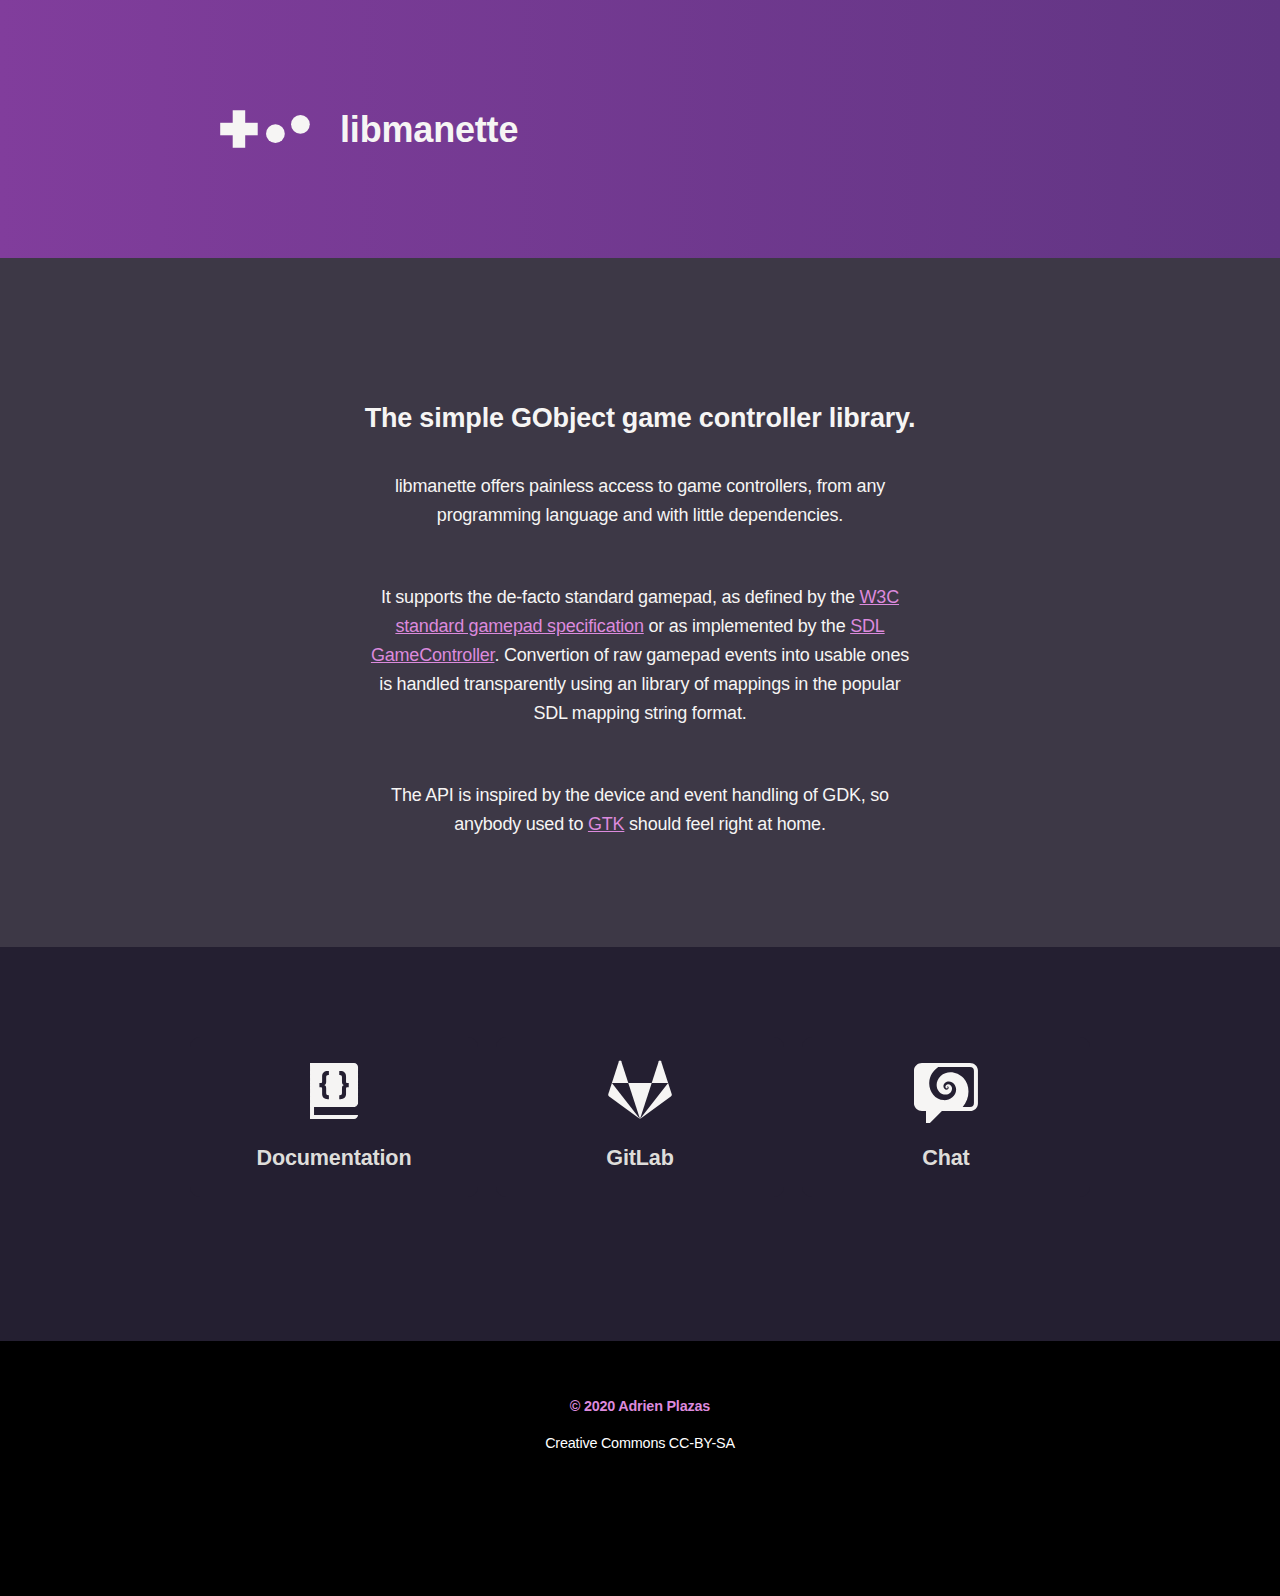
==== index.html @ 0e797e8c "Initial version of the site" ====
<!DOCTYPE html>
<html>

<head>
  <meta name="viewport" content="width=device-width, initial-scale=1.0">

  <!-- Meta -->
  <title>libmanette</title>
  <meta name="title" content="libmanette">
  <meta itemprop="name" content="libmanette">
  <meta name="description" content="The simple GObject game controller library.">
  <meta itemprop="description" content="The simple GObject game controller library.">

  <!-- Twitter -->
  <meta property="twitter:title" content="libmanette">
  <meta property="twitter:description" content="The simple GObject game controller library.">

  <!-- Open Graph -->
  <meta property="og:title" content="libmanette">
  <meta property="og:description" content="The simple GObject game controller library.">

  <link rel="stylesheet" href="style.css">
</head>

<body>
  <header>
    <div class="container">
      <h1 id="logo">
        <svg width="48" height="48" version="1.1" viewBox="0 0 12.7 12.7" xmlns="http://www.w3.org/2000/svg">
          <g transform="translate(-27.517 -256.78)">
            <rect x="29.766" y="260.75" width="1.5875" height="4.7625"/>
            <rect transform="rotate(90)" x="262.34" y="-32.941" width="1.5875" height="4.7625"/>
            <circle cx="35.19" cy="263.73" r="1.1906"/>
            <circle cx="38.365" cy="262.54" r="1.1906"/>
          </g>
        </svg>
        libmanette
      </h1>
    </div>
  </header>

  <div class="description-row">
    <div class="container">
      <h2>The simple GObject game controller library.</h2>

      <p class="small-print">
        libmanette offers painless access to game controllers, from any
        programming language and with little dependencies.
      </p>

      <p class="small-print">
        It supports the de-facto standard gamepad, as defined by the
        <a href="https://www.w3.org/TR/gamepad/">W3C standard gamepad specification</a>
        or as implemented by the
        <a href="https://wiki.libsdl.org/CategoryGameController">SDL GameController</a>.
        Convertion of raw gamepad events into usable ones is handled
        transparently using an library of mappings in the popular SDL mapping
        string format.
      </p>

      <p class="small-print">
        The API is inspired by the device and event handling of GDK, so anybody
        used to <a href="https://gtk.org/">GTK</a> should feel right at home.
      </p>
    </div>
  </div>

  <div class="urllist-row">
    <div class="container">
      <ul class="urllist">
        <li>
          <a href="doc/master/">
            <svg width="16" height="16" version="1.1" viewBox="0 0 16 16" xmlns="http://www.w3.org/2000/svg">
              <g transform="translate(-83 -175)">
                <path d="m85.007 175.98v14h11c0.51254 0 1-0.53386 1-1h-11v-2h10c0.57495 0 1-0.60225 1-1v-9c0-0.48814-0.44713-1-1-1zm4.4492 2h0.26562v1.0117h-0.12695c-0.36996 0-0.55078 0.20372-0.55078 0.55859v1.1172c0 0.52098-0.15854 0.74-0.50586 0.8457 0.34732 0.10571 0.50586 0.32472 0.50586 0.84571v1.1445c0 0.35486 0.18082 0.55859 0.55078 0.55859h0.12695v0.98438h-0.26562c-0.94381 0-1.4277-0.48327-1.4277-1.3516v-1.3066c0-0.24162-0.12817-0.35427-0.33203-0.35351l-0.34179-2e-3v-1.0059h0.34179c0.20386 1.6e-4 0.33203-0.11385 0.33203-0.35546v-1.3398c0-0.86831 0.48393-1.3516 1.4277-1.3516zm2.8594 0h0.26563c0.94381 0 1.4277 0.48325 1.4277 1.3516v1.3398c0 0.24161 0.12817 0.35562 0.33203 0.35546h0.3418v1.0059l-0.3418 2e-3c-0.20386-7.6e-4 -0.33203 0.1119-0.33203 0.35352v1.3066c0 0.8683-0.48392 1.3516-1.4277 1.3516h-0.26563v-0.98437h0.12696c0.36996 0 0.55078-0.20373 0.55078-0.55859v-1.1445c0-0.52099 0.15854-0.74 0.50586-0.84571-0.34732-0.1057-0.50586-0.32472-0.50586-0.8457v-1.1172c0-0.35487-0.18082-0.55859-0.55078-0.55859h-0.12696z" enable-background="new" fill-opacity=".99608" style="paint-order:normal"/>
              </g>
            </svg>
            Documentation
          </a>
        </li>

        <li>
          <a href="https://gitlab.gnome.org/GNOME/libmanette/">
            <svg width="16" height="16" version="1.1" viewBox="0 0 16 16" xmlns="http://www.w3.org/2000/svg">
              <path id="path50_2_" class="st3" d="m8 15 2.9292-9.0101h-5.8541z"/><path id="path66_6_" class="st4" d="m0.97224 5.99-0.892 2.7374c-0.080719 0.24856 0.0064518 0.52293 0.2195 0.67787l7.7003 5.5948z"/><path id="path74_2_" class="st3" d="m0.97224 5.99h4.1028l-1.7657-5.4263c-0.090373-0.27762-0.48422-0.27762-0.57784 0z"/><path id="path82_6_" class="st4" d="m15.032 5.99 0.8888 2.7374c0.08072 0.24856-0.0065 0.52293-0.2195 0.67787l-7.7013 5.5948z"/><path id="path86_2_" class="st3" d="m15.032 5.99h-4.1028l1.7625-5.4263c0.09037-0.27762 0.48422-0.27762 0.57784 0z"/>
            </svg>
            GitLab
          </a>
        </li>

        <li>
          <a href="https://matrix.to/#/#gnome-games:gnome.org">
            <svg width="16" height="16" version="1.1" viewBox="0 0 16 16" xmlns="http://www.w3.org/2000/svg">
              <path d="M1.984 1c-1.109 0-2 .848-2 1.902v8.196c0 1.054.891 1.902 2 1.902H3v3h.984l3-3h7c1.106 0 2-.848 2-1.902V2.902c0-1.054-.894-1.902-2-1.902zm4.079 1h7.921a1 1 0 011 1v8a1 1 0 01-1 1h-1.812c1.707-2.035 2.066-5.145.2-7.234-1.43-1.598-4.04-2.079-5.704-.547-1.106 1.015-1.434 2.855-.336 4.008.707.742 1.973.957 2.75.191.48-.477.621-1.32.098-1.824-.309-.301-.856-.383-1.168-.04-.18.192-.227.528-.012.716.117.097.313.12.418-.008.047-.063.062-.172-.012-.227-.035-.023-.09-.027-.113.012-.008.016-.008.039.012.05.008.005.027-.003.02-.003v-.008c-.012-.004 0-.004 0-.008.003 0 .015.008.015.012.004.02-.016.035-.031.043-.047.008-.079-.035-.09-.074-.016-.09.07-.157.152-.168.164-.02.29.14.3.293.02.28-.25.488-.51.5-.466.02-.79-.426-.802-.86-.011-.722.684-1.222 1.364-1.219 1.09.004 1.836 1.051 1.808 2.079-.039 1.59-1.574 2.66-3.078 2.597-2.254-.094-3.762-2.277-3.64-4.418.09-1.648.988-2.988 2.25-3.863zm0 0"/>
            </svg>
            Chat
          </a>
        </li>
      </ul>
    </div>
  </div>

  <footer>
    <div class="container">
      <a href="http://adrienplazas.com/">&copy; 2020 Adrien Plazas</a>

      <p>Creative Commons CC-BY-SA</p>
    </div>
  </footer>

</body>

</html>
---- style.css ----
/* RESET & TYPOGRAPHY */
:root {
  --blue1: rgb(153,193,241);
  --blue2: rgb(98,160,234);
  --blue3: rgb(53,132,228);
  --blue4: rgb(28,113,216);
  --blue5: rgb(26,95,180);
  --green1: rgb(143,240,164);
  --green2: rgb(87,227,137);
  --green3: rgb(51,209,122);
  --green4: rgb(46,194,126);
  --green5: rgb(38,162,105);
  --yellow1: rgb(249,240,107);
  --yellow2: rgb(248,228,92);
  --yellow3: rgb(246,211,45);
  --yellow4: rgb(245,194,17);
  --yellow5: rgb(229,165,10);
  --orange1: rgb(255,190,111);
  --orange2: rgb(255,163,72);
  --orange3: rgb(255,120,0);
  --orange4: rgb(230,97,0);
  --orange5: rgb(198,70,0);
  --red1: rgb(246,97,81);
  --red2: rgb(237,51,59);
  --red3: rgb(224,27,36);
  --red4: rgb(192,28,40);
  --red5: rgb(165,29,45);
  --purple1: rgb(220,138,221);
  --purple2: rgb(192,97,203);
  --purple3: rgb(145,65,172);
  --purple4: rgb(129,61,156);
  --purple5: rgb(97,53,131);
  --brown1: rgb(205,171,143);
  --brown2: rgb(181,131,90);
  --brown3: rgb(152,106,68);
  --brown4: rgb(134,94,60);
  --brown5: rgb(99,69,44);
  --light1: rgb(255,255,255);
  --light2: rgb(246,245,244);
  --light3: rgb(222,221,218);
  --light4: rgb(192,191,188);
  --light5: rgb(154,153,150);
  --dark1: rgb(119,118,123);
  --dark2: rgb(94,92,100);
  --dark3: rgb(61,56,70);
  --dark4: rgb(36,31,49);
  --dark5: rgb(0,0,0);
  --text: #f6f5f4;
}
* {
  -moz-box-sizing: border-box;
  -webkit-box-sizing: border-box;
  box-sizing: border-box;
}
html, body {
  margin: 0;
  padding: 0;
  font-size: 16px;
  font-family: "Cantarell", -apple-system, BlinkMacSystemFont, "Helvetica", sans-serif;
  font-weight: 400;
  line-height: 1.6;
  letter-spacing: -0.01em;
  word-spacing: -0.01em;
}
@media (min-width: 700px) {
  html, body {
    font-size: 18px;
  }
}
body {
  color: var(--text);
  background: linear-gradient(90deg, var(--purple4) 0%, var(--purple5) 100%);
}
svg {
  fill: var(--text);
}
h1, h2, h3, h4, h5, h6 {
  margin: 0 0 3rem;
  font-weight: 800;
  line-height: 1.25;
}
a {
  color: var(--purple1);
}

/* LAYOUT */
.container {
  width: 85%;
  margin: 0 auto;
  max-width: 900px;
}

.small-print {
  font-size: 1em;
  text-align: center;
  max-width: 30em;
  margin: 1.5rem auto 3rem;
}

/* HEADER */
header {
  padding: 3rem 0;
  text-align: center;
}

header h1 {
  margin: 0;
  display: flex;
  align-items: center;
  color: var(--light2);
}

header h1 svg {
  margin: 25px;
  height: 100px;
  width: auto;
  fill: var(--light2);
}

/* CONTENT */
.container h2 {
  text-align: center;
  margin: 5rem 0 2rem;
}

.description-row {
  background-color: var(--dark3);
  overflow: hidden;
  padding: 3rem 0;
}

.urllist-row {
  background-color: var(--dark4);
  color: var(--light2);
  overflow: hidden;
}

ul.urllist {
  display: grid;
  grid-template-columns: repeat(auto-fit, minmax(200px, 1fr));
  width: 100%;
  margin: 5rem 0 8rem; padding: 0;
  gap: 1rem;
}

ul.urllist li, ul.textlist li {
  background-color: var(--dark4);
  display: block;
  transition: all 200ms ease-in-out;
  border-radius: 10px;
}

ul.urllist li:hover, ul.textlist li:hover { background-color: var(--dark3); }
ul.urllist li:active, ul.textlist li:active { background-color: var(--dark5); }
ul.urllist li:hover svg,
ul.textlist li:hover img { transform: scale(1.3); transition: transform 300ms ease-in-out; }

ul.urllist li a {
  display: flex;
  text-decoration: none;
  color: var(--light3);
  font-weight: bold;
  font-size: 1.2rem;
  flex-direction: column;
  justify-content: center;
  align-items: center;
  width: 100%;
  text-align: left;
  padding: 1em;
}

ul.urllist svg {
  display: block;
  width: 64px;
  height: auto;
  margin-bottom: 1rem;
  transition: transform 600ms ease-in-out;
}

/* FOOTER */
footer {
  font-size: 80%;
  background-color: var(--dark5);
  color: white;
  padding: 3rem 3rem 7rem;
  text-align: center;
}

footer a {
  text-decoration: none;
  font-weight: bold;
}
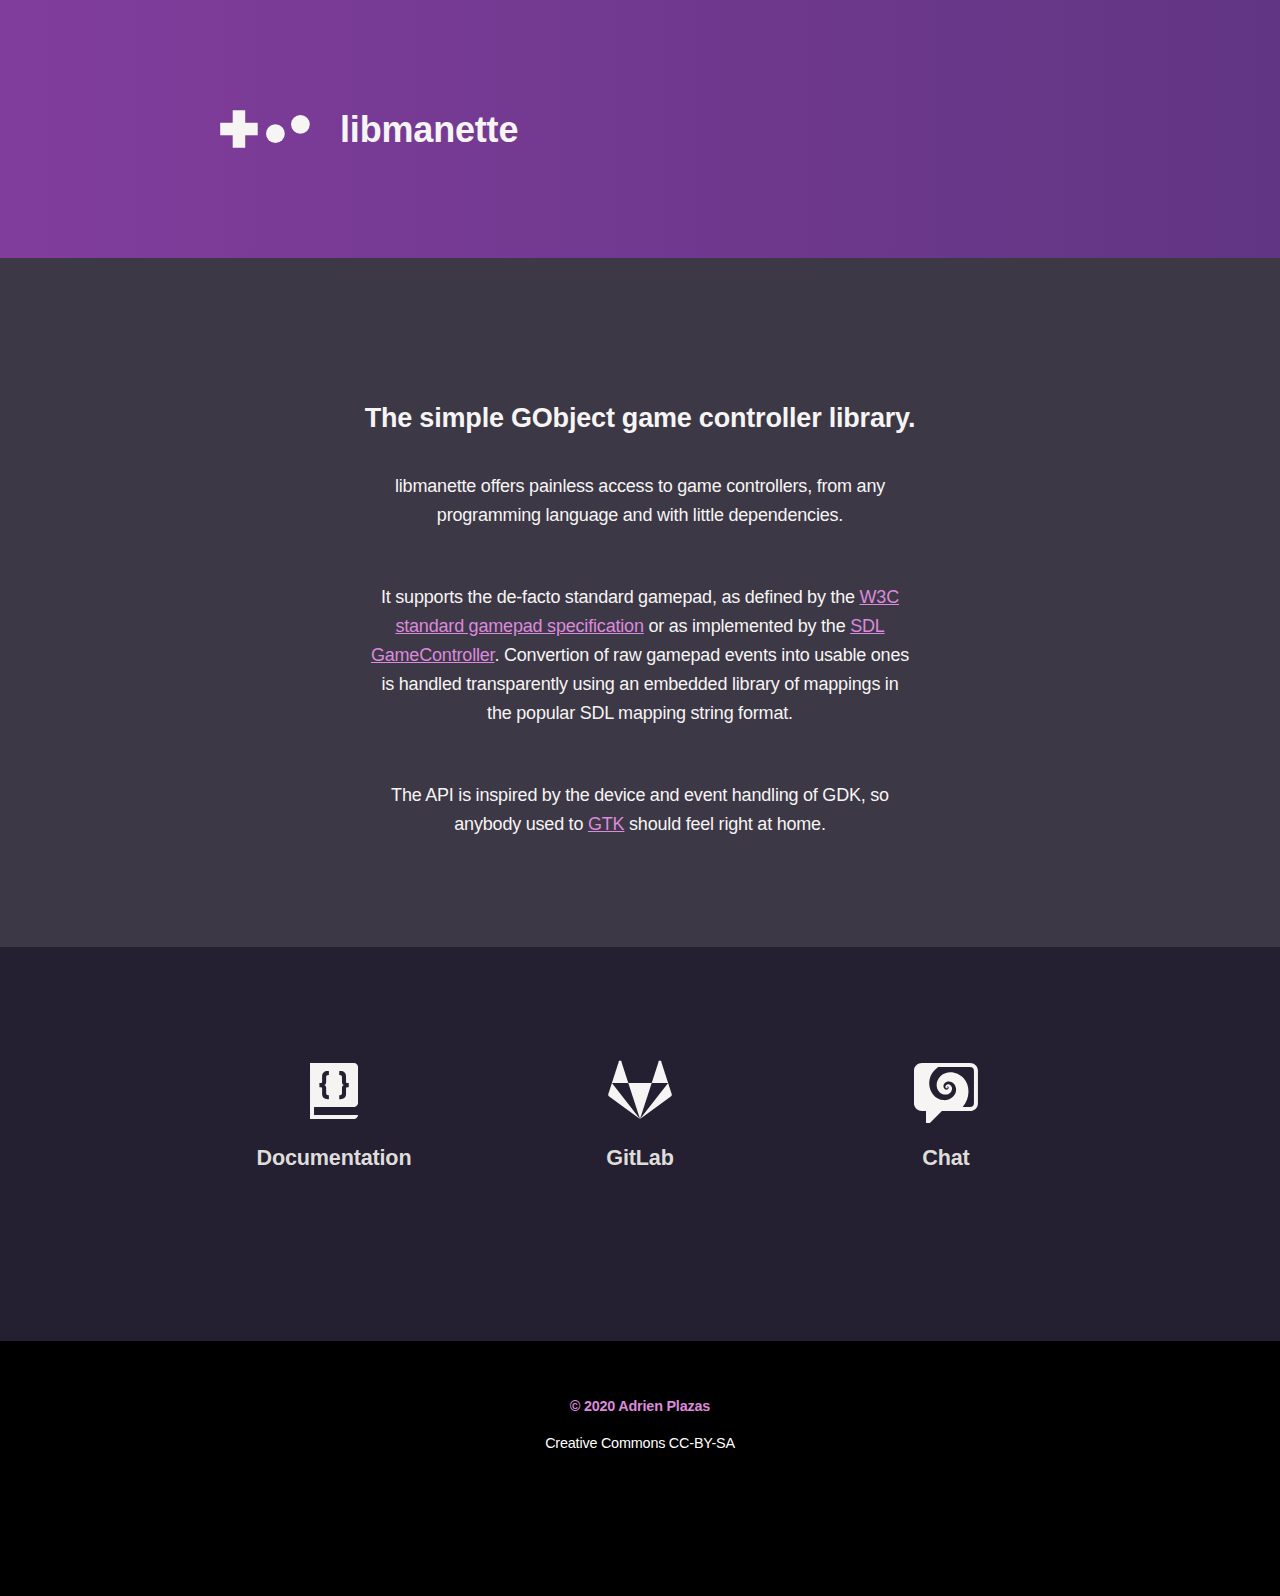
==== commit 9244da09: "index: Add a missing word" ====
--- a/index.html
+++ b/index.html
@@ -54,8 +54,8 @@
         or as implemented by the
         <a href="https://wiki.libsdl.org/CategoryGameController">SDL GameController</a>.
         Convertion of raw gamepad events into usable ones is handled
-        transparently using an library of mappings in the popular SDL mapping
-        string format.
+        transparently using an embedded library of mappings in the popular SDL
+        mapping string format.
       </p>
 
       <p class="small-print">
